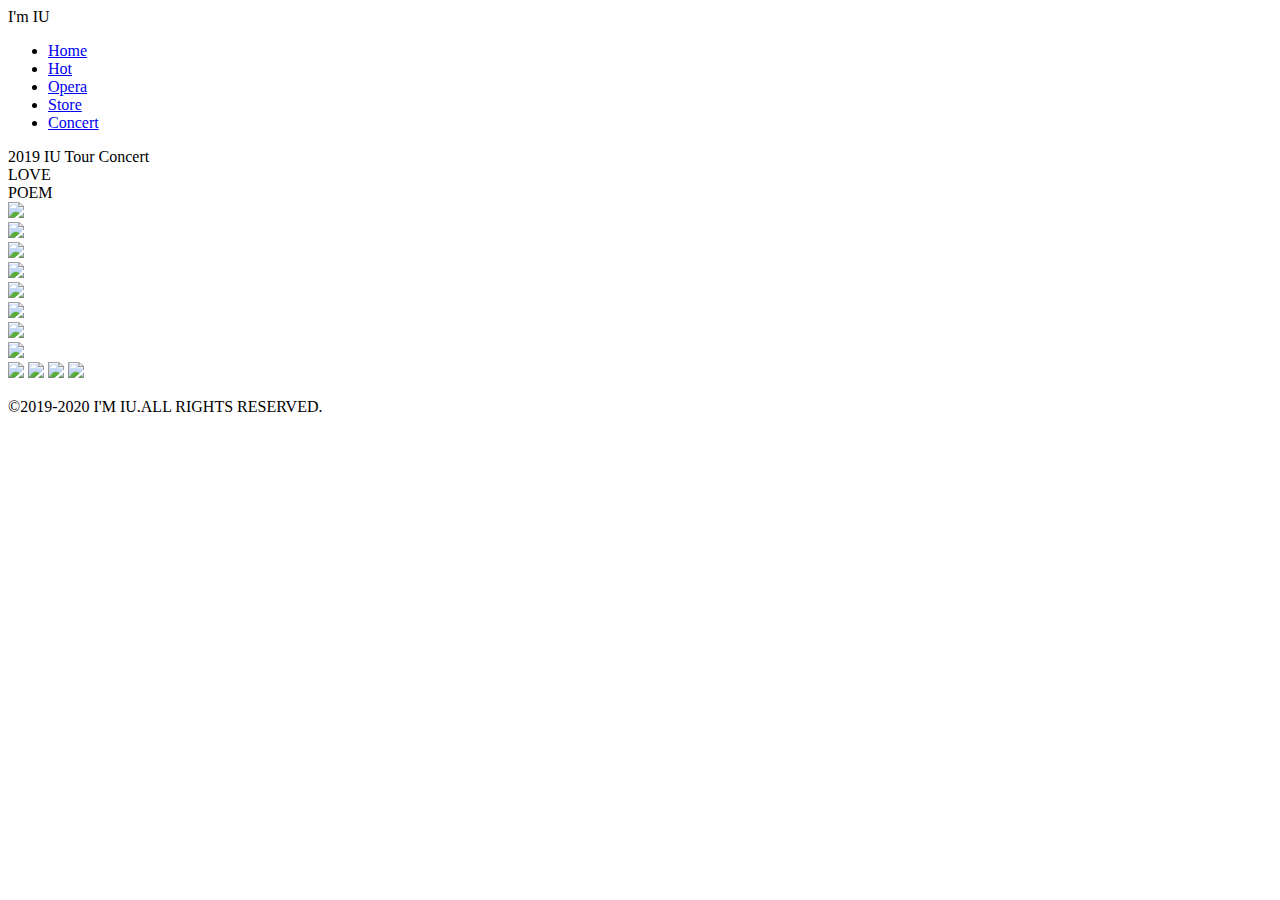
==== concert.html @ 3ef2301d "Add files via upload" ====
<!DOCTYPE html>
<html>
    <head>
        <meta charset="utf-8"> 
        <meta name="viewport" content="width=device-width, initial-scale=1" >
        <link rel="stylesheet" href="css\style6.css">
        <link rel="stylesheet" href="css\bootstrap.min.css">
        <title>I'M Concert</title>
    </head>
    <body>
        <div class="main">
            <nav>
                <div class="nav-title">
                    <a>I'm IU</a>
                </div>
                <div class="hamburger" >
                    <div class="line"></div>
                    <div class="line"></div>
                    <div class="line"></div>
                </div>
                <div>
                    <ul class="nav-links" id="content">
                        <li><a href="index.html">Home</a></li>
                        <li><a href="hot.html">Hot</a></li> 
                        <li><a href="opera.html">Opera</a></li>
                        <li><a href="store.html">Store</a></li>
                        <li><a href="concert.html">Concert</a></li>                  
                    </ul>
                    <div class="navsquare"></div> 
                </div>
            </nav>
        </div>
            <div class="tourconcert">
                <a>2019 IU Tour Concert</a>
            </div>
            <div class="LOVEPOEM">LOVE<br>
                                POEM</div>
            <div class="mask">
                <div class="concert">
                    <div>
                        <source srcset="images/320/concert1.jpg" media="(max-width: 320px)">      
                        <source srcset="images/768/concert1.jpg" media="(max-width: 768px)">
                        <img src="images/1920/concert1.jpg" class="concert" />
                    </div>
                    <div>
                        <source srcset="images/320/concert2.jpg" media="(max-width: 320px)">      
                        <source srcset="images/768/concert2.jpg" media="(max-width: 768px)">
                        <img src="images/1920/concert2.jpg" class="concert" />
                    </div>
                    <div>
                        <source srcset="images/320/concert3.jpg" media="(max-width: 320px)">      
                        <source srcset="images/768/concert3.jpg" media="(max-width: 768px)">
                        <img src="images/1920/concert3.jpg" class="concert" />
                    </div>
                    <div>
                        <source srcset="images/320/concert4.jpg" media="(max-width: 320px)">      
                        <source srcset="images/768/concert4.jpg" media="(max-width: 768px)">
                        <img src="images/1920/concert4.jpg" class="concert" />
                    </div>
                </div>
            </div>
            <div>
                <source srcset="images/320/concertIU.jpg" media="(max-width: 320px)">      
                <source srcset="images/768/concertIU.jpg" media="(max-width: 768px)">
                <img src="images\1920\concertIU.jpg" class="concertIU" />
            </div> 
            <div class="flower">
                <div class="container">
                        <div class="row col-12">
                            <div class="col-md-12 text-center">
                                <img src="images\1920\flower.png" >
                            </div>
                        </div>
                </div>
            </div>
            <div class="concertword">   
                <div class="container">
                    <div class="row col-12">
                        <div class="col-lg-6 ">
                            <img src="images\1920\word1.png">
                        </div>
                        <div class="col-lg-6 ">
                            <img src="images\1920\word2.png" >
                        </div>
                    </div>
                </div>
            </div> 
            <footer>
                <div class="footericon">
                    <div class="container">
                        <div class="row">
                            <div class="col-md-12 text-center">
                                <source srcset="images/320/facebook.png" media="(max-width: 320px)">      
                                <source srcset="images/768/facebook.png" media="(max-width: 768px)">
                                <a href="https://www.facebook.com/iu.loen/" class="aicon"><img src="images/1920/facebook.png"  class="icon"></a>
                                <source srcset="images/320/instagram.png" media="(max-width: 320px)">      
                                <source srcset="images/768/instagram.png" media="(max-width: 768px)">
                                <a href="https://www.instagram.com/dlwlrma/" class="aicon"><img src="images/1920/instagram.png" class="icon"></a>
                                <source srcset="images/320/twitter.png" media="(max-width: 320px)">      
                                <source srcset="images/768/twitter.png" media="(max-width: 768px)">
                                <a href="https://twitter.com/_iuofficial" class="aicon"><img src="images/1920/twitter.png"   class="icon"></a>
                                <source srcset="images/320/youtube.png" media="(max-width: 320px)">      
                                <source srcset="images 89/768/youtube.png" media="(max-width: 768px)">
                                <a href="https://www.youtube.com/channel/UC3SyT4_WLHzN7JmHQwKQZww" class="aicon"><img src="images/1920/youtube.png"   class="icon"></a>
                            </div>
                            <div class="col-md-12 text-center" >
                                <p class="footer p">©2019-2020 I'M IU.ALL RIGHTS RESERVED.</p>
                            </div>
                        </div>
                    </div>
                </div>
            </footer>
            
        <script src="js/app.js"></script>
    </body>
</html>
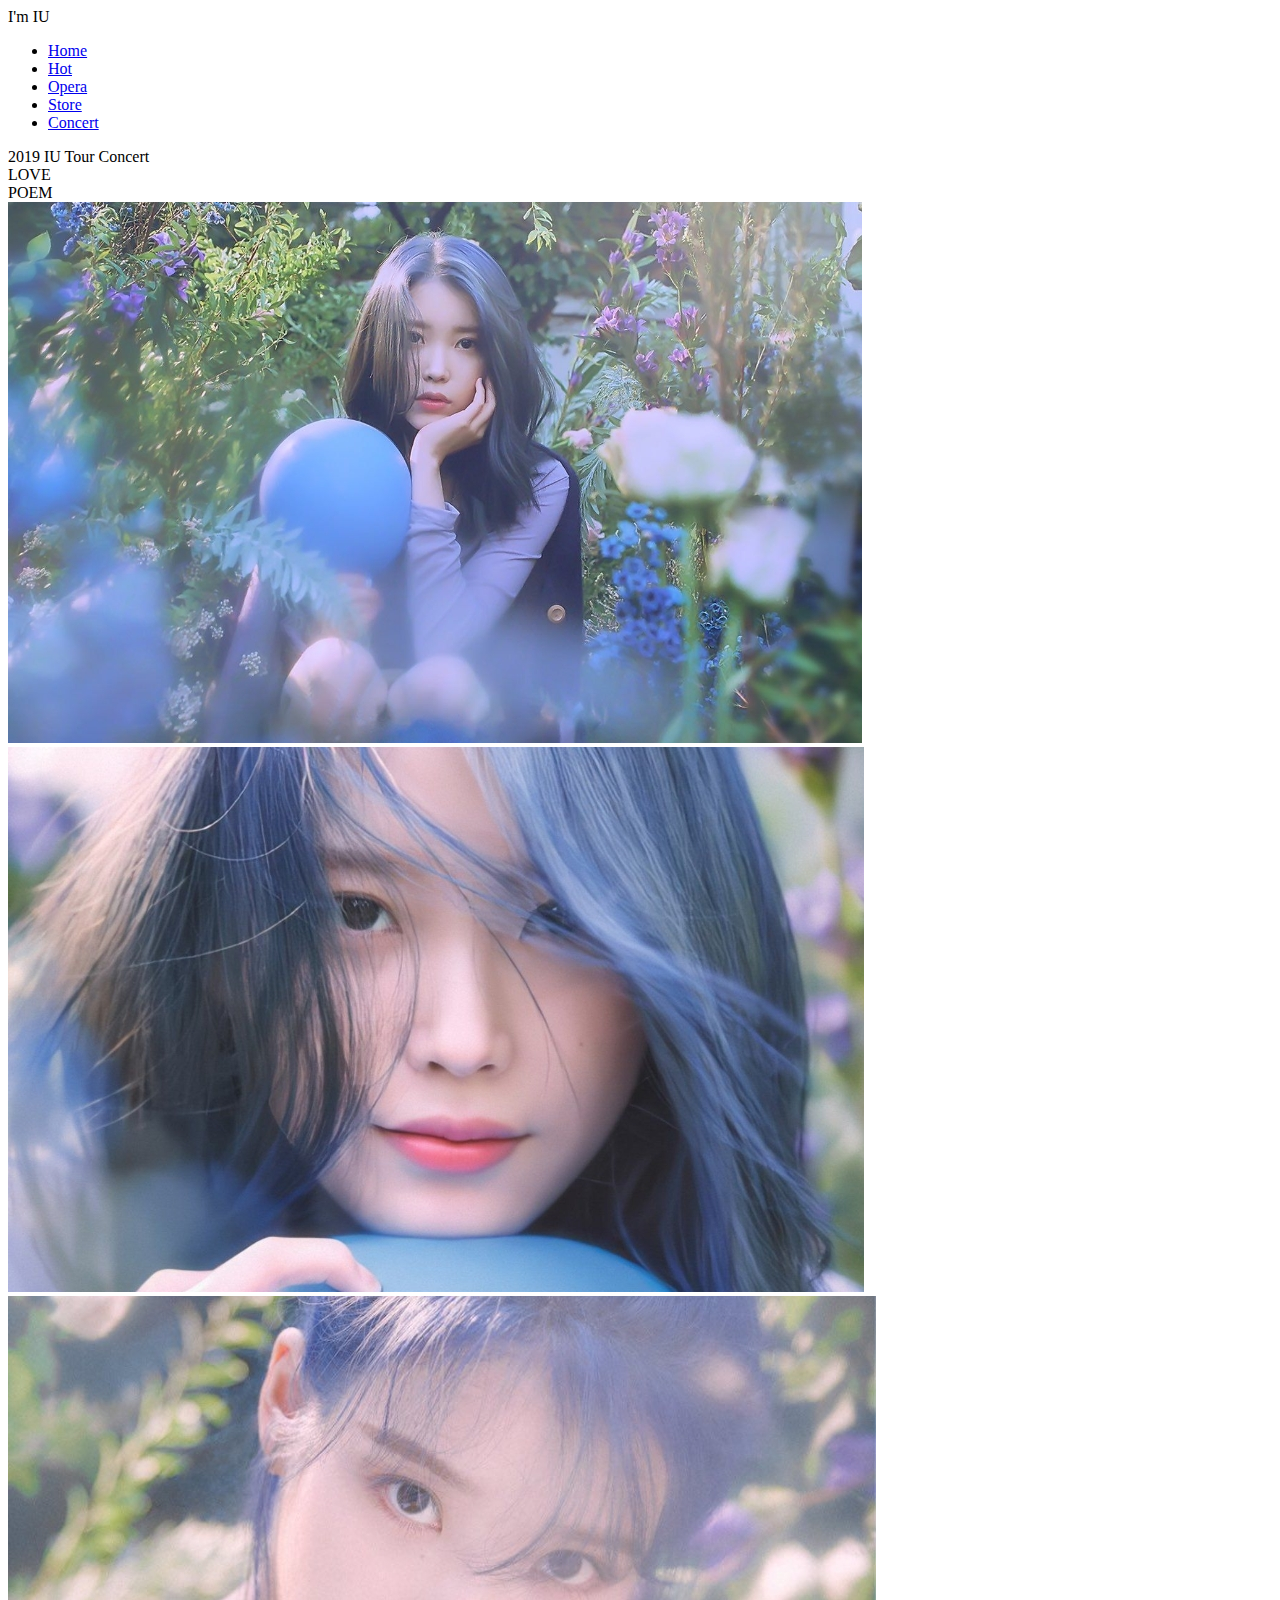
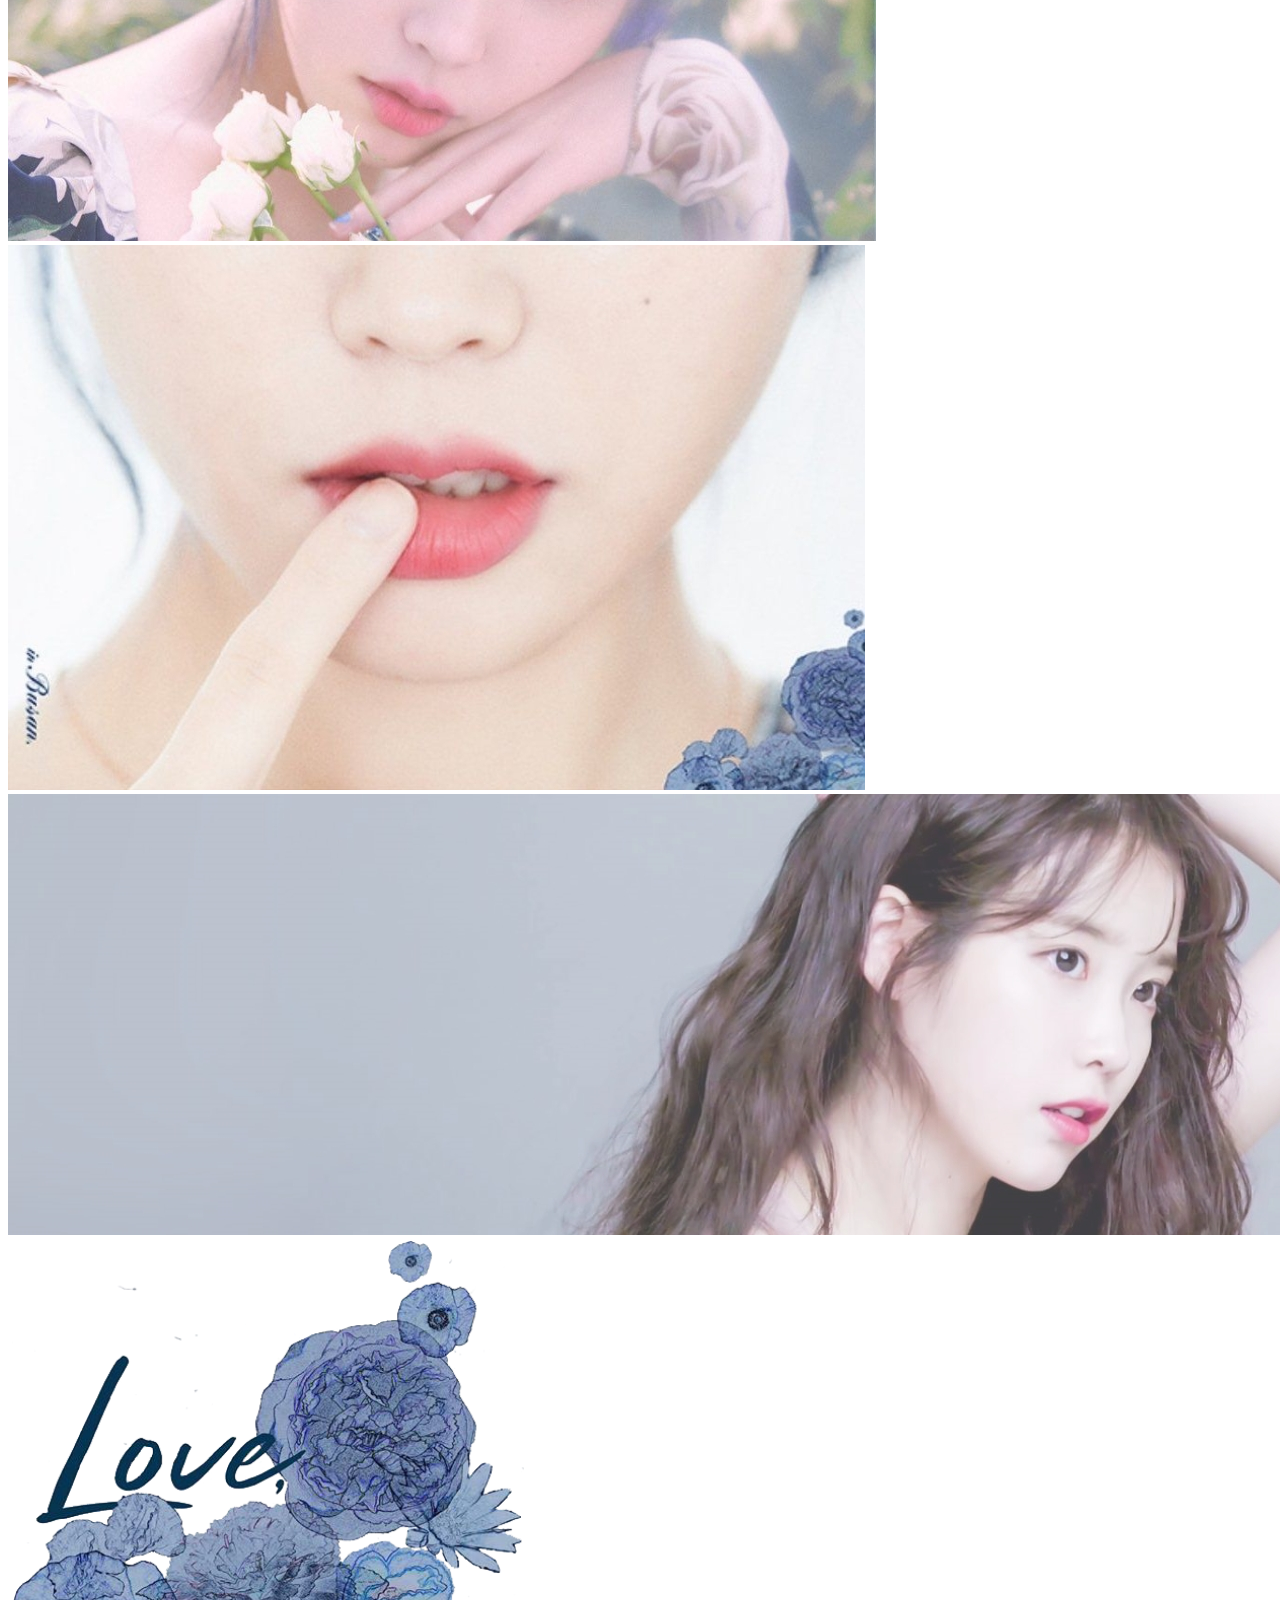
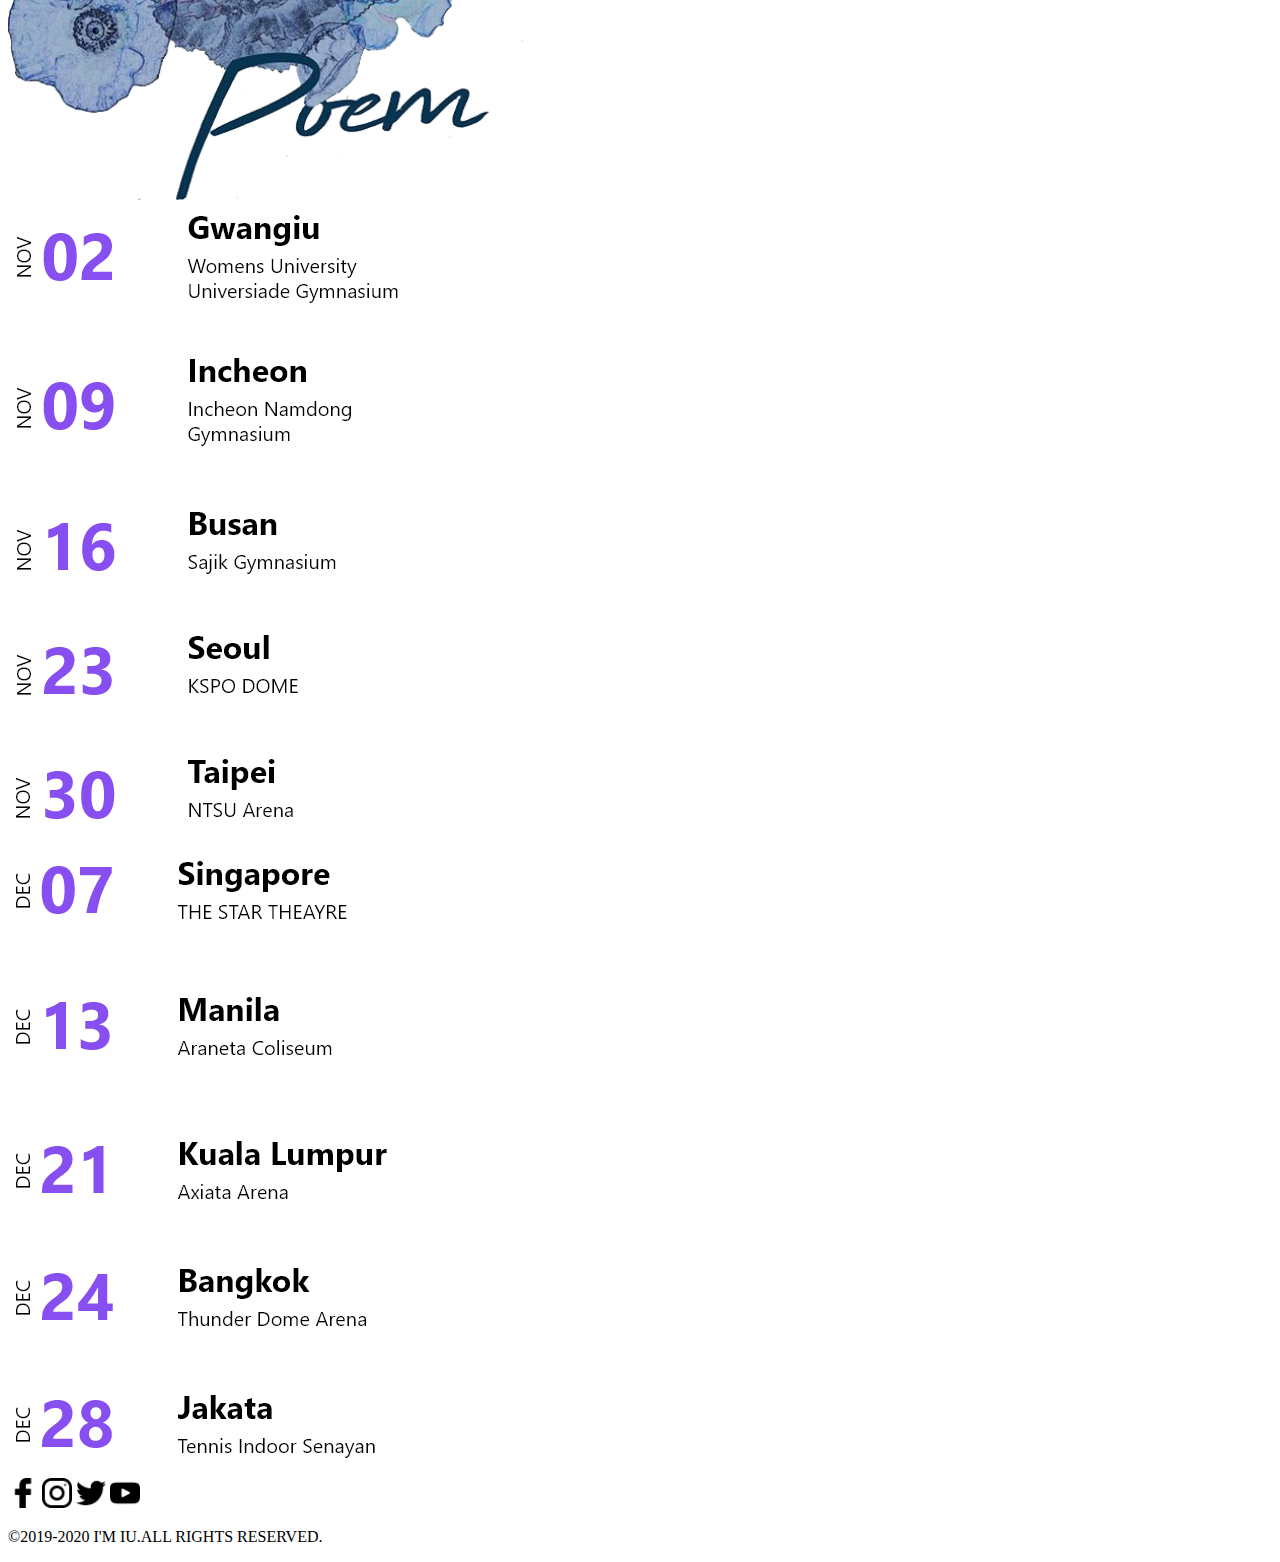
==== commit 89f78f53: "Add files via upload" ====
--- a/concert.html
+++ b/concert.html
@@ -3,8 +3,8 @@
     <head>
         <meta charset="utf-8"> 
         <meta name="viewport" content="width=device-width, initial-scale=1" >
-        <link rel="stylesheet" href="css\style6.css">
-        <link rel="stylesheet" href="css\bootstrap.min.css">
+        <link rel="stylesheet" href="css\style6.CSS">
+        <link rel="stylesheet" href="css\bootstrap.min.CSS">
         <title>I'M Concert</title>
     </head>
     <body>
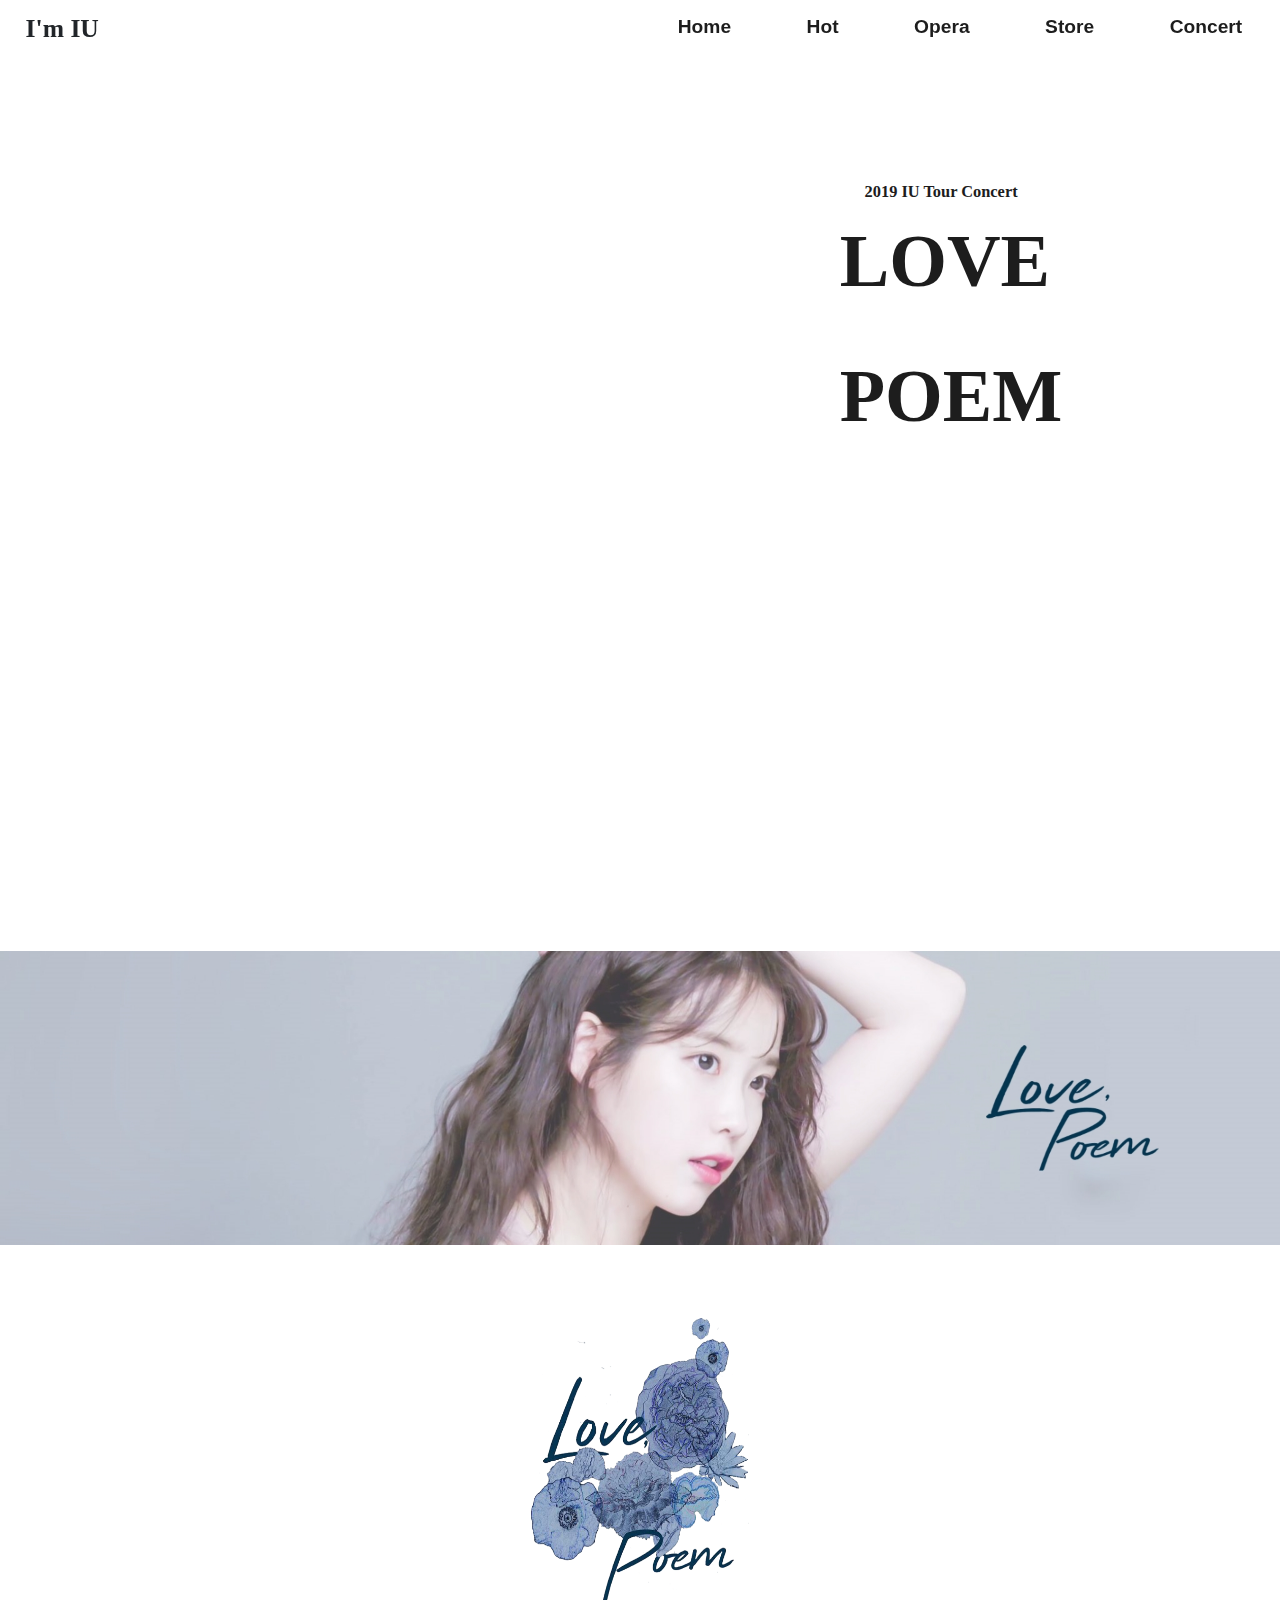
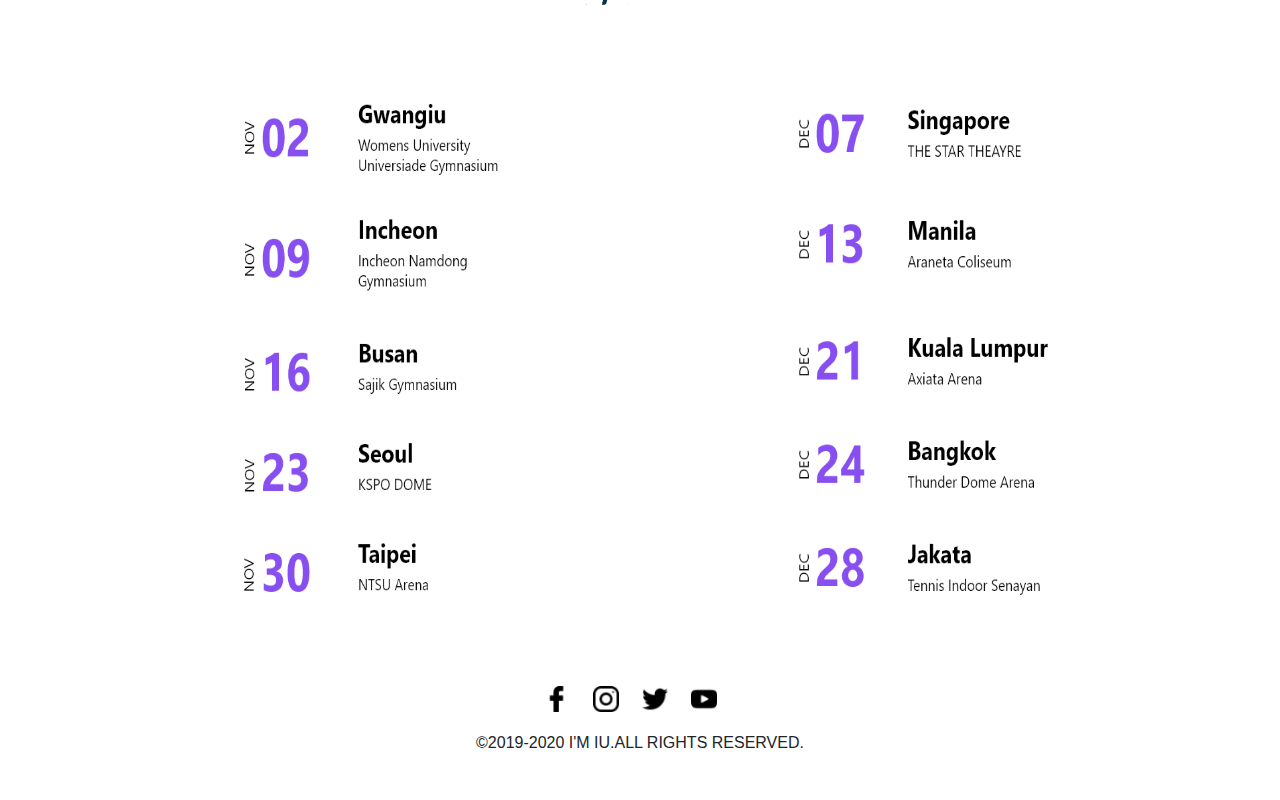
==== commit 07d22fe4: "Add files via upload" ====
--- a/concert.html
+++ b/concert.html
@@ -3,8 +3,8 @@
     <head>
         <meta charset="utf-8"> 
         <meta name="viewport" content="width=device-width, initial-scale=1" >
-        <link rel="stylesheet" href="css\style6.CSS">
-        <link rel="stylesheet" href="css\bootstrap.min.CSS">
+        <link rel="stylesheet" href="CSS\style6.CSS">
+        <link rel="stylesheet" href="CSS\bootstrap.min.CSS">
         <title>I'M Concert</title>
     </head>
     <body>
